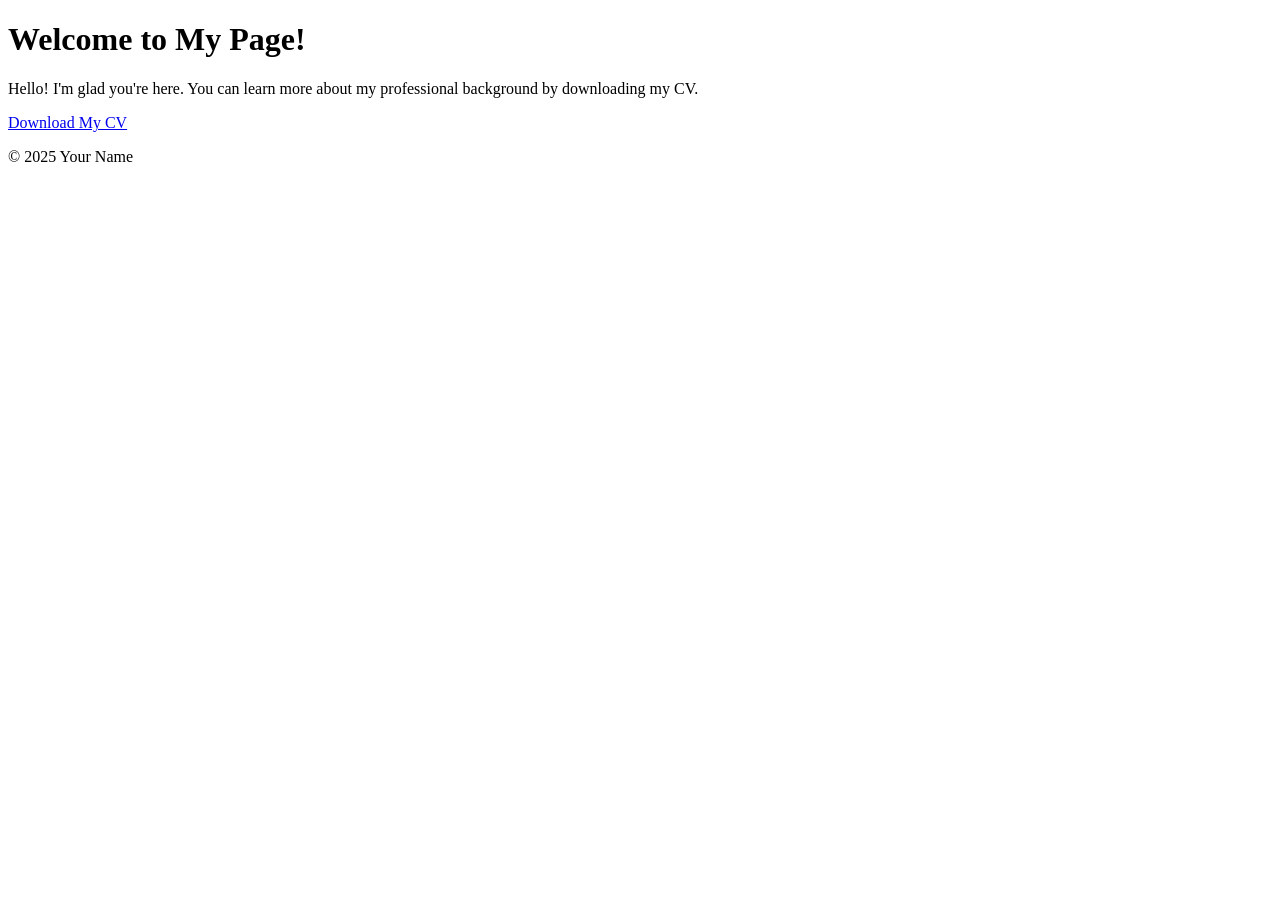
==== index.html @ 7dfc5770 "Create index.html" ====
<!DOCTYPE html>
<html lang="en">
<head>
    <meta charset="UTF-8">
    <meta name="viewport" content="width=device-width, initial-scale=1.0">
    <title>My Personal Page</title>
    <!-- Link to your CSS file -->
    <link rel="stylesheet" href="style.css">
</head>
<body>
  <div class="container">
        <h1>Welcome to My Page!</h1>
        <p>Hello! I'm glad you're here. You can learn more about my professional background by downloading my CV.</p>

        <!-- Link to download your CV -->
        <!-- Make sure 'your_cv.pdf' is in the same directory as this index.html file -->
        <a href="your_cv.pdf" download class="button">Download My CV</a>

        <p class="footer-text">&copy; 2025 Your Name</p>
    </div>
</body>
</html>
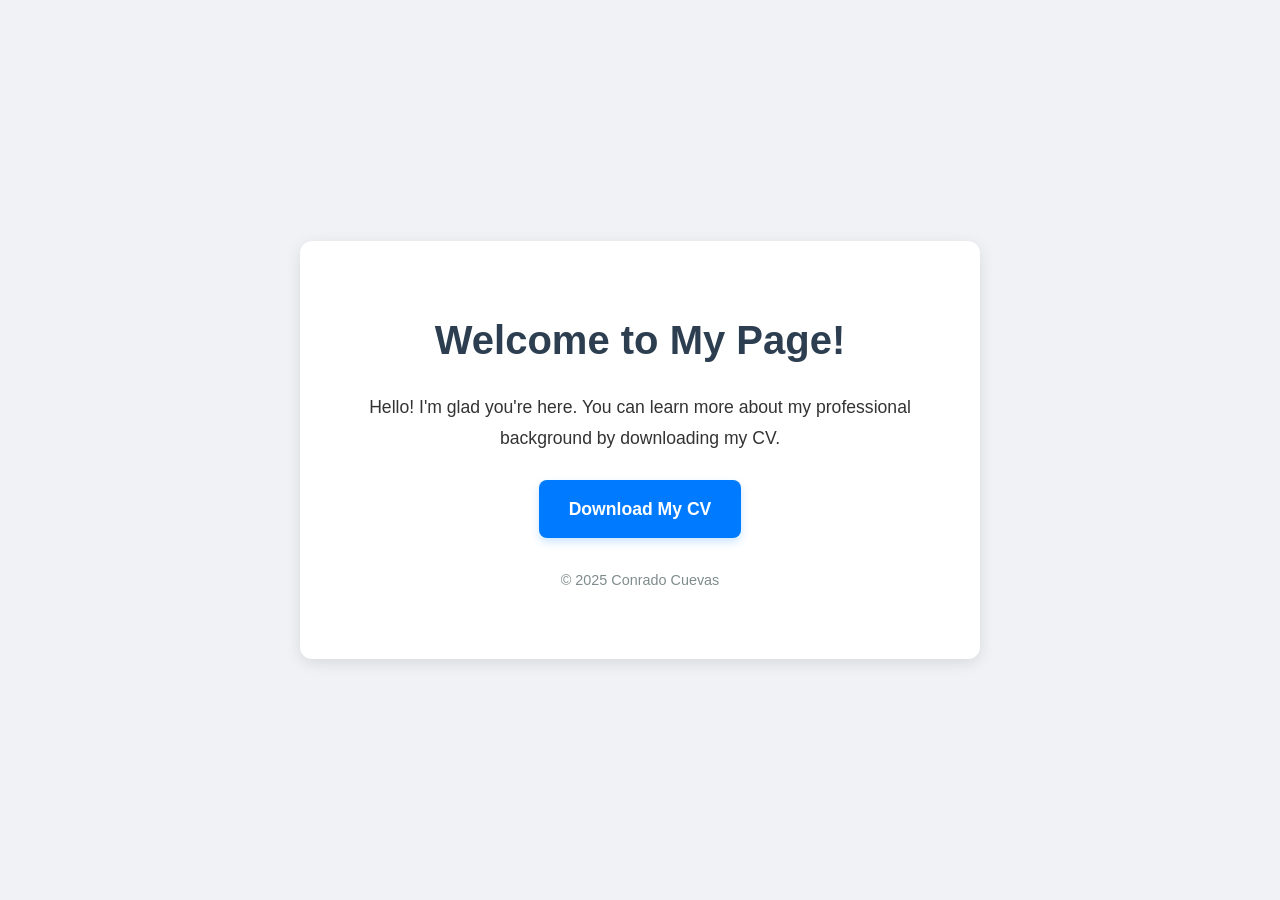
==== commit c8a9360d: "Update index.html" ====
--- a/index.html
+++ b/index.html
@@ -14,9 +14,9 @@
 
         <!-- Link to download your CV -->
         <!-- Make sure 'your_cv.pdf' is in the same directory as this index.html file -->
-        <a href="your_cv.pdf" download class="button">Download My CV</a>
+        <a href="CCcv.pdf" download class="button">Download My CV</a>
 
-        <p class="footer-text">&copy; 2025 Your Name</p>
+        <p class="footer-text">&copy; 2025 Conrado Cuevas</p>
     </div>
 </body>
 </html>
--- a/style.css
+++ b/style.css
@@ -0,0 +1,65 @@
+/* Basic styling for the entire page */
+body {
+    font-family: 'Inter', sans-serif; /* Using Inter font as per instructions */
+    line-height: 1.6;
+    margin: 0;
+    padding: 0;
+    background-color: #f0f2f5; /* Light grey background */
+    color: #333; /* Dark grey text */
+    display: flex;
+    justify-content: center;
+    align-items: center;
+    min-height: 100vh; /* Ensure it takes full viewport height */
+    text-align: center;
+}
+
+/* Container for content to center it and add padding */
+.container {
+    background: #ffffff; /* White background for the content box */
+    padding: 40px;
+    border-radius: 12px; /* Rounded corners for the container */
+    box-shadow: 0 4px 15px rgba(0, 0, 0, 0.1); /* Subtle shadow */
+    max-width: 600px; /* Max width for readability */
+    width: 90%; /* Responsive width */
+    margin: 20px; /* Margin around the container */
+}
+
+/* Styling for the main heading */
+h1 {
+    color: #2c3e50; /* Darker blue-grey for heading */
+    margin-bottom: 20px;
+    font-size: 2.5em; /* Larger font size */
+}
+
+/* Styling for paragraphs */
+p {
+    margin-bottom: 25px;
+    font-size: 1.1em;
+    line-height: 1.8;
+}
+
+/* Styling for the download button */
+.button {
+    display: inline-block; /* Allows padding and margin */
+    background-color: #007bff; /* Blue button */
+    color: #ffffff; /* White text on button */
+    padding: 15px 30px;
+    text-decoration: none; /* Remove underline */
+    border-radius: 8px; /* Rounded corners for button */
+    font-weight: bold;
+    font-size: 1.1em;
+    transition: background-color 0.3s ease, transform 0.2s ease; /* Smooth hover effects */
+    box-shadow: 0 4px 8px rgba(0, 123, 255, 0.2); /* Shadow for button */
+}
+
+.button:hover {
+    background-color: #0056b3; /* Darker blue on hover */
+    transform: translateY(-2px); /* Slight lift effect on hover */
+}
+
+/* Styling for the footer text */
+.footer-text {
+    margin-top: 30px;
+    font-size: 0.9em;
+    color: #7f8c8d; /* Lighter grey for footer */
+}
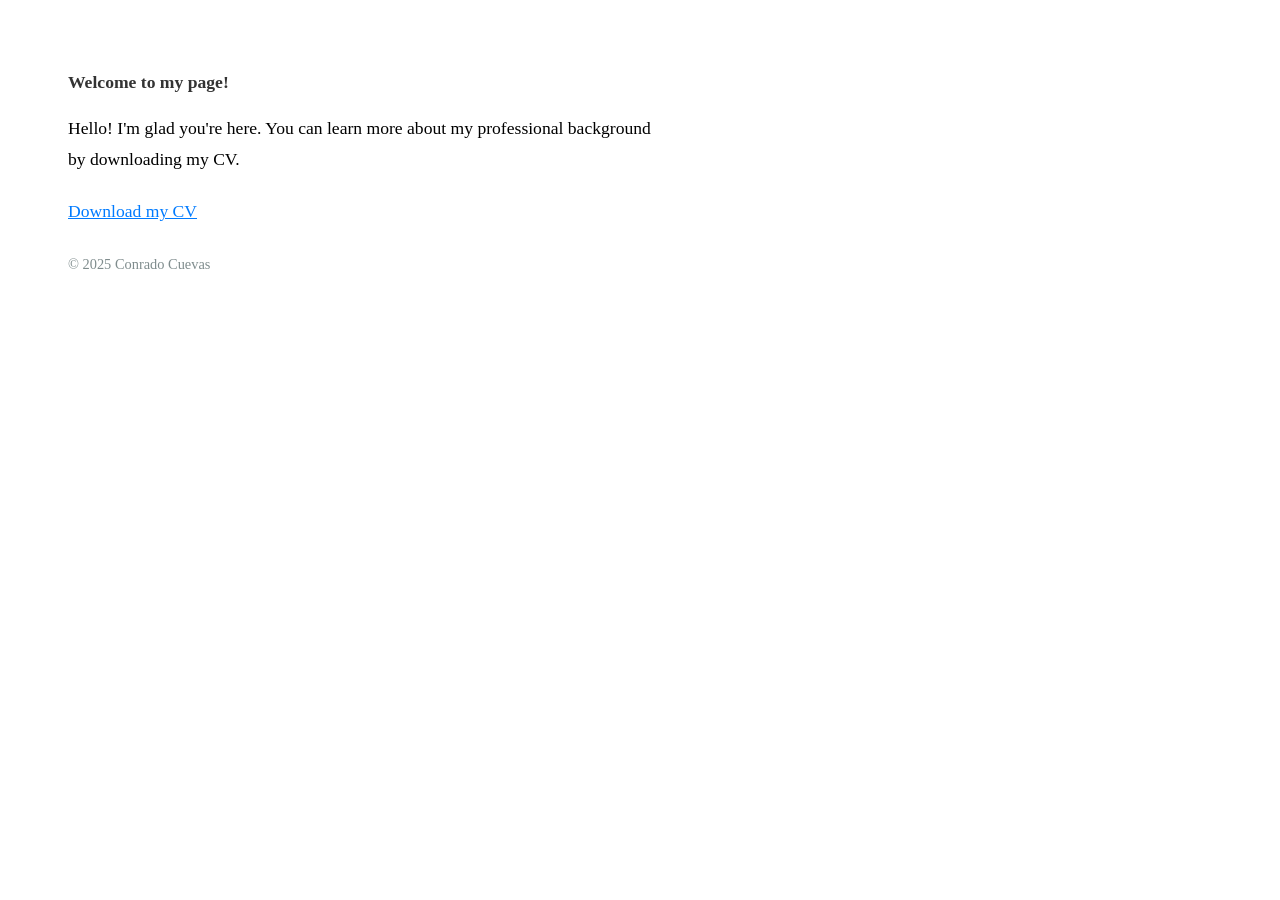
==== commit 9e14a19c: "Update index.html" ====
--- a/index.html
+++ b/index.html
@@ -3,18 +3,18 @@
 <head>
     <meta charset="UTF-8">
     <meta name="viewport" content="width=device-width, initial-scale=1.0">
-    <title>My Personal Page</title>
+    <title>My personal page</title>
     <!-- Link to your CSS file -->
     <link rel="stylesheet" href="style.css">
 </head>
 <body>
   <div class="container">
-        <h1>Welcome to My Page!</h1>
+        <h1>Welcome to my page!</h1>
         <p>Hello! I'm glad you're here. You can learn more about my professional background by downloading my CV.</p>
 
         <!-- Link to download your CV -->
         <!-- Make sure 'your_cv.pdf' is in the same directory as this index.html file -->
-        <a href="CCcv.pdf" download class="button">Download My CV</a>
+        <a href="CCcv.pdf" download class="button">Download my CV</a>
 
         <p class="footer-text">&copy; 2025 Conrado Cuevas</p>
     </div>
--- a/style.css
+++ b/style.css
@@ -1,65 +1,88 @@
-/* Basic styling for the entire page */
-body {
-    font-family: 'Inter', sans-serif; /* Using Inter font as per instructions */
-    line-height: 1.6;
-    margin: 0;
-    padding: 0;
-    background-color: #f0f2f5; /* Light grey background */
-    color: #333; /* Dark grey text */
-    display: flex;
-    justify-content: center;
-    align-items: center;
-    min-height: 100vh; /* Ensure it takes full viewport height */
-    text-align: center;
-}
+<!DOCTYPE html>
+<html lang="en">
+<head>
+    <meta charset="UTF-8">
+    <meta name="viewport" content="width=device-width, initial-scale=1.0">
+    <title>My Personal Page Preview</title>
+    <style>
+        /* Basic styling for the entire page */
+        body {
+            font-family: 'Times New Roman', Times, serif; /* Font similar to LaTeX */
+            line-height: 1.6;
+            margin: 0;
+            padding: 0;
+            background-color: #ffffff; /* White background */
+            color: #333; /* Dark grey text */
+            display: flex;
+            justify-content: center;
+            align-items: center;
+            min-height: 100vh; /* Ensure it takes full viewport height */
+        }
 
-/* Container for content to center it and add padding */
-.container {
-    background: #ffffff; /* White background for the content box */
-    padding: 40px;
-    border-radius: 12px; /* Rounded corners for the container */
-    box-shadow: 0 4px 15px rgba(0, 0, 0, 0.1); /* Subtle shadow */
-    max-width: 600px; /* Max width for readability */
-    width: 90%; /* Responsive width */
-    margin: 20px; /* Margin around the container */
-}
+        /* Container for content to center the block, but text inside is left-aligned */
+        .container {
+            background: #ffffff; /* White background for the content box */
+            padding: 40px;
+            border-radius: 0; /* No rounded corners */
+            box-shadow: none; /* No shadow */
+            max-width: 600px; /* Max width for readability */
+            width: 90%; /* Responsive width */
+            margin: 20px; /* Margin around the container */
+            text-align: left; /* Text aligned to the left */
+        }
 
-/* Styling for the main heading */
-h1 {
-    color: #2c3e50; /* Darker blue-grey for heading */
-    margin-bottom: 20px;
-    font-size: 2.5em; /* Larger font size */
-}
+        /* Styling for the main heading */
+        h1 {
+            color: #333; /* Simple dark grey for heading */
+            margin-bottom: 20px;
+            font-size: 1.1em; /* Set to the same font size as paragraphs */
+        }
 
-/* Styling for paragraphs */
-p {
-    margin-bottom: 25px;
-    font-size: 1.1em;
-    line-height: 1.8;
-}
+        /* Styling for paragraphs */
+        p {
+            margin-bottom: 25px;
+            font-size: 1.1em; /* Base font size */
+            line-height: 1.8;
+        }
 
-/* Styling for the download button */
-.button {
-    display: inline-block; /* Allows padding and margin */
-    background-color: #007bff; /* Blue button */
-    color: #ffffff; /* White text on button */
-    padding: 15px 30px;
-    text-decoration: none; /* Remove underline */
-    border-radius: 8px; /* Rounded corners for button */
-    font-weight: bold;
-    font-size: 1.1em;
-    transition: background-color 0.3s ease, transform 0.2s ease; /* Smooth hover effects */
-    box-shadow: 0 4px 8px rgba(0, 123, 255, 0.2); /* Shadow for button */
-}
+        /* Styling for the download link */
+        .button {
+            display: inline; /* Make it behave like a text link */
+            background-color: transparent; /* No background color */
+            color: #007bff; /* Blue text color for the link */
+            padding: 0; /* No padding */
+            text-decoration: underline; /* Underline the link */
+            border-radius: 0; /* No rounded corners */
+            font-weight: normal; /* Normal font weight */
+            font-size: 1.1em; /* Same font size as paragraphs */
+            transition: color 0.3s ease; /* Smooth hover effect for color */
+            box-shadow: none; /* No shadow */
+        }
 
-.button:hover {
-    background-color: #0056b3; /* Darker blue on hover */
-    transform: translateY(-2px); /* Slight lift effect on hover */
-}
+        .button:hover {
+            color: #0056b3; /* Darker blue on hover */
+            background-color: transparent; /* Ensure no background on hover */
+            text-decoration: none; /* Remove underline on hover for a subtle effect */
+        }
 
-/* Styling for the footer text */
-.footer-text {
-    margin-top: 30px;
-    font-size: 0.9em;
-    color: #7f8c8d; /* Lighter grey for footer */
-}
+        /* Styling for the footer text */
+        .footer-text {
+            margin-top: 30px;
+            font-size: 0.9em;
+            color: #7f8c8d; /* Lighter grey for footer */
+        }
+    </style>
+</head>
+<body>
+    <div class="container">
+        <h1>Welcome to My Page!</h1>
+        <p>Hello! I'm glad you're here. You can learn more about my professional background by downloading my CV.</p>
+
+        <!-- Link to download your CV -->
+        <!-- Note: The actual CV download will only work on your live GitHub Pages site, as this is a local preview. -->
+        <a href="#" class="button">Download My CV</a>
+
+        <p class="footer-text">&copy; 2025 Your Name</p>
+    </div>
+</body>
+</html>
